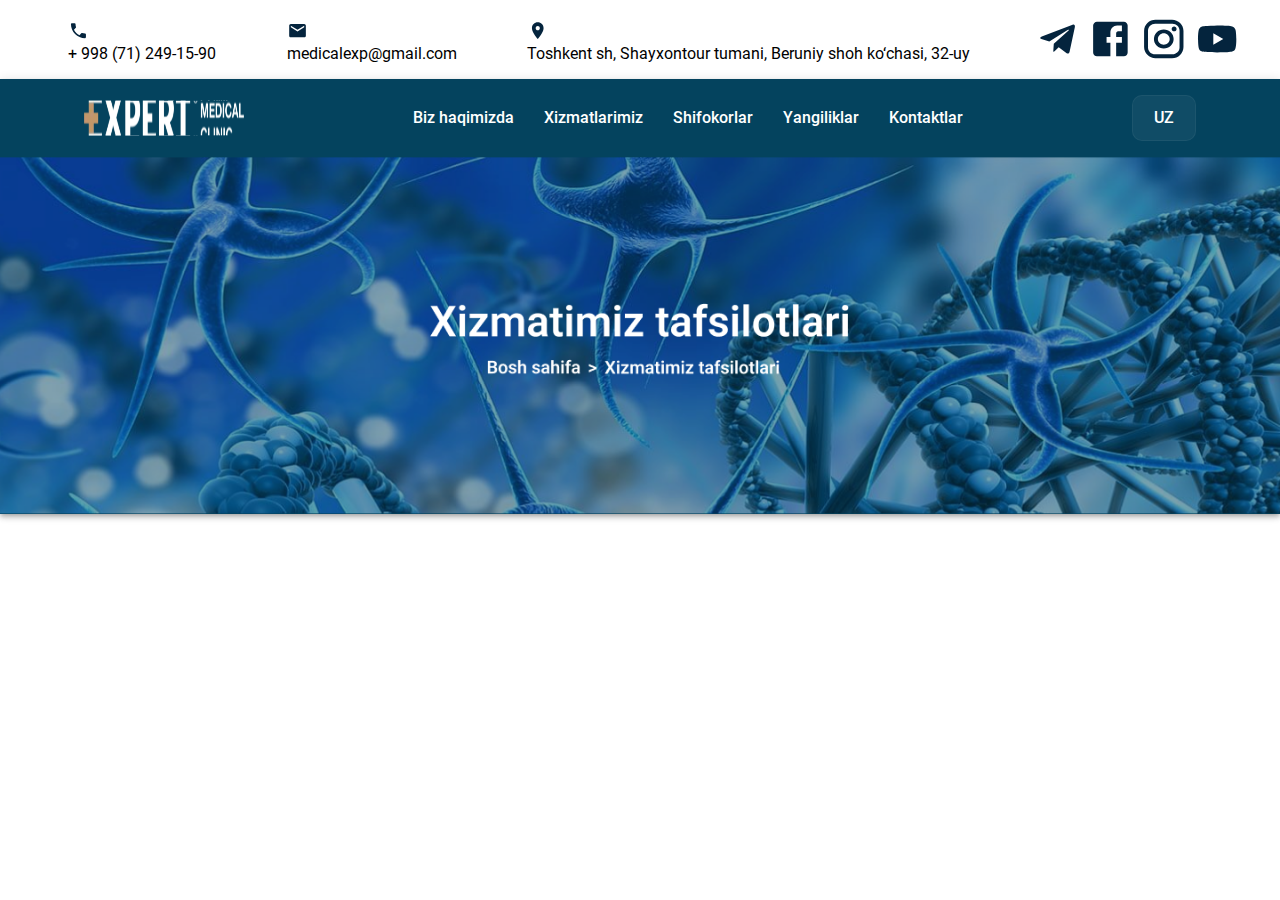
==== 2.html @ cc601379 "Initial commit" ====
<!DOCTYPE html>
<html lang="en">

<head>
    <meta charset="UTF-8">
    <meta name="viewport" content="width=device-width, initial-scale=1.0">
    <title>Document</title>
    <link rel="stylesheet" href="./css/style.css">
</head>

<body>
    <header class="site-header">
        <div class="container header-container">
            <div class="header__inner">
                <ul class="site-header__list">
                    <li class="list__inner">
                        <div class="box tel-phone-box">
                            <img src="./images/phone.svg" alt="this is call icon img" class="list__inner_img">
                            <p class="list__inner_text tel-text-header">+ 998 (71) 249-15-90</p>
                        </div>
                    </li>
                    <li class="list__inner">
                        <div class="box header-email-box">
                            <img src="./images/email.svg" alt="this is email icon img" class="list__inner_img">
                            <p class="list__inner_text email-header-text">medicalexp@gmail.com</p>
                        </div>
                    </li>
                    <li class="list__inner">
                        <div class="box">
                            <img src="./images/map.svg" alt="this is map icon img" class="list__inner_img">
                            <p class="list__inner_text map-loca">Toshkent sh, Shayxontour tumani, Beruniy shoh ko‘chasi,
                                32-uy
                            </p>
                        </div>
                    </li>
                    <li class="list__inner icon-list">
                        <img src="./images/telegram.svg" alt="this is telegram icon img" class="list__inner-icon">
                        <img src="./images/facebook.svg" alt="this is facebook icon img" class="list__inner-icon">
                        <img src="./images/instagram.svg" alt="this is instagram icon img" class="list__inner-icon">
                        <img src="./images/youtube.svg" alt="this is youtube icon img" class="list__inner-icon">
                    </li>
                </ul>
            </div>
        </div>
    </header>


    <main>
        <section class="section-hero">
            <div class="container hero-container">
                <div class="hero__inner">
                    <div class="hero__top">
                        <button class="burger-btn">
                            <img src="./images/burgerimg.svg" alt="this is burger img" class="burger-img">
                        </button>
                        <div class="hero-icon__box">
                           <a href="./index.html"> <img src="./images/hero-icon.svg" alt="this is hero icon img" class="img__box"></a>
                        </div>

                        <ul class="site-hero__list">
                            <li class="hero-list__inner">Biz haqimizda</li>
                            <li class="hero-list__inner">Xizmatlarimiz</li>
                            <li class="hero-list__inner">Shifokorlar</li>
                            <li class="hero-list__inner"><a style="text-decoration: none; color: #fff;"
                                    href="./2.html">Yangiliklar</a></li>
                            <li class="hero-list__inner">Kontaktlar</li>
                        </ul>

                        <button class="site-hero-language__btn">UZ</button>
                    </div>
                    <div class="hero__bottom">
                        <img src="./images/hero-bgi.png" alt="this is hero bgi img" class="hero__bottom_img">
                    </div>
                </div>
            </div>
        </section>
    </main>
</body>

</html>
---- css/style.css ----
/*! normalize.css v8.0.1 | MIT License | github.com/necolas/normalize.css */
/* Document
   ========================================================================== */
/**
 * 1. Correct the line height in all browsers.
 * 2. Prevent adjustments of font size after orientation changes in iOS.
 */
html {
  line-height: 1.15; /* 1 */
  -webkit-text-size-adjust: 100%; /* 2 */
}

/* Sections
     ========================================================================== */
/**
   * Remove the margin in all browsers.
   */
body {
  margin: 0;
}

/**
   * Render the `main` element consistently in IE.
   */
main {
  display: block;
}

/**
   * Correct the font size and margin on `h1` elements within `section` and
   * `article` contexts in Chrome, Firefox, and Safari.
   */
h1 {
  font-size: 2em;
  margin: 0.67em 0;
}

/* Grouping content
     ========================================================================== */
/**
   * 1. Add the correct box sizing in Firefox.
   * 2. Show the overflow in Edge and IE.
   */
hr {
  box-sizing: content-box; /* 1 */
  height: 0; /* 1 */
  overflow: visible; /* 2 */
}

/**
   * 1. Correct the inheritance and scaling of font size in all browsers.
   * 2. Correct the odd `em` font sizing in all browsers.
   */
pre {
  font-family: monospace, monospace; /* 1 */
  font-size: 1em; /* 2 */
}

/* Text-level semantics
     ========================================================================== */
/**
   * Remove the gray background on active links in IE 10.
   */
a {
  background-color: transparent;
}

/**
   * 1. Remove the bottom border in Chrome 57-
   * 2. Add the correct text decoration in Chrome, Edge, IE, Opera, and Safari.
   */
abbr[title] {
  border-bottom: none; /* 1 */
  text-decoration: underline; /* 2 */
  -webkit-text-decoration: underline dotted;
          text-decoration: underline dotted; /* 2 */
}

/**
   * Add the correct font weight in Chrome, Edge, and Safari.
   */
b,
strong {
  font-weight: bolder;
}

/**
   * 1. Correct the inheritance and scaling of font size in all browsers.
   * 2. Correct the odd `em` font sizing in all browsers.
   */
code,
kbd,
samp {
  font-family: monospace, monospace; /* 1 */
  font-size: 1em; /* 2 */
}

/**
   * Add the correct font size in all browsers.
   */
small {
  font-size: 80%;
}

/**
   * Prevent `sub` and `sup` elements from affecting the line height in
   * all browsers.
   */
sub,
sup {
  font-size: 75%;
  line-height: 0;
  position: relative;
  vertical-align: baseline;
}

sub {
  bottom: -0.25em;
}

sup {
  top: -0.5em;
}

/* Embedded content
     ========================================================================== */
/**
   * Remove the border on images inside links in IE 10.
   */
img {
  border-style: none;
}

/* Forms
     ========================================================================== */
/**
   * 1. Change the font styles in all browsers.
   * 2. Remove the margin in Firefox and Safari.
   */
button,
input,
optgroup,
select,
textarea {
  font-family: inherit; /* 1 */
  font-size: 100%; /* 1 */
  line-height: 1.15; /* 1 */
  margin: 0; /* 2 */
}

/**
   * Show the overflow in IE.
   * 1. Show the overflow in Edge.
   */
button,
input {
  /* 1 */
  overflow: visible;
}

/**
   * Remove the inheritance of text transform in Edge, Firefox, and IE.
   * 1. Remove the inheritance of text transform in Firefox.
   */
button,
select {
  /* 1 */
  text-transform: none;
}

/**
   * Correct the inability to style clickable types in iOS and Safari.
   */
button,
[type=button],
[type=reset],
[type=submit] {
  -webkit-appearance: button;
}

/**
   * Remove the inner border and padding in Firefox.
   */
button::-moz-focus-inner,
[type=button]::-moz-focus-inner,
[type=reset]::-moz-focus-inner,
[type=submit]::-moz-focus-inner {
  border-style: none;
  padding: 0;
}

/**
   * Restore the focus styles unset by the previous rule.
   */
button:-moz-focusring,
[type=button]:-moz-focusring,
[type=reset]:-moz-focusring,
[type=submit]:-moz-focusring {
  outline: 1px dotted ButtonText;
}

/**
   * Correct the padding in Firefox.
   */
fieldset {
  padding: 0.35em 0.75em 0.625em;
}

/**
   * 1. Correct the text wrapping in Edge and IE.
   * 2. Correct the color inheritance from `fieldset` elements in IE.
   * 3. Remove the padding so developers are not caught out when they zero out
   *    `fieldset` elements in all browsers.
   */
legend {
  box-sizing: border-box; /* 1 */
  color: inherit; /* 2 */
  display: table; /* 1 */
  max-width: 100%; /* 1 */
  padding: 0; /* 3 */
  white-space: normal; /* 1 */
}

/**
   * Add the correct vertical alignment in Chrome, Firefox, and Opera.
   */
progress {
  vertical-align: baseline;
}

/**
   * Remove the default vertical scrollbar in IE 10+.
   */
textarea {
  overflow: auto;
}

/**
   * 1. Add the correct box sizing in IE 10.
   * 2. Remove the padding in IE 10.
   */
[type=checkbox],
[type=radio] {
  box-sizing: border-box; /* 1 */
  padding: 0; /* 2 */
}

/**
   * Correct the cursor style of increment and decrement buttons in Chrome.
   */
[type=number]::-webkit-inner-spin-button,
[type=number]::-webkit-outer-spin-button {
  height: auto;
}

/**
   * 1. Correct the odd appearance in Chrome and Safari.
   * 2. Correct the outline style in Safari.
   */
[type=search] {
  -webkit-appearance: textfield; /* 1 */
  outline-offset: -2px; /* 2 */
}

/**
   * Remove the inner padding in Chrome and Safari on macOS.
   */
[type=search]::-webkit-search-decoration {
  -webkit-appearance: none;
}

/**
   * 1. Correct the inability to style clickable types in iOS and Safari.
   * 2. Change font properties to `inherit` in Safari.
   */
::-webkit-file-upload-button {
  -webkit-appearance: button; /* 1 */
  font: inherit; /* 2 */
}

/* Interactive
     ========================================================================== */
/*
   * Add the correct display in Edge, IE 10+, and Firefox.
   */
details {
  display: block;
}

/*
   * Add the correct display in all browsers.
   */
summary {
  display: list-item;
}

/* Misc
     ========================================================================== */
/**
   * Add the correct display in IE 10+.
   */
template {
  display: none;
}

/**
   * Add the correct display in IE 10.
   */
[hidden] {
  display: none;
}

@font-face {
  font-family: "Roboto";
  src: url("../fonts/Roboto-BlackItalic.woff2") format("woff2"), url("../fonts/Roboto-BlackItalic.woff") format("woff");
  font-weight: 900;
  font-style: italic;
  font-display: swap;
}
@font-face {
  font-family: "Roboto";
  src: url("../fonts/Roboto-Bold.woff2") format("woff2"), url("../fonts/Roboto-Bold.woff") format("woff");
  font-weight: bold;
  font-style: normal;
  font-display: swap;
}
@font-face {
  font-family: "Roboto";
  src: url("../fonts/Roboto-Black.woff2") format("woff2"), url("../fonts/Roboto-Black.woff") format("woff");
  font-weight: 900;
  font-style: normal;
  font-display: swap;
}
@font-face {
  font-family: "Roboto";
  src: url("../fonts/Roboto-BoldItalic.woff2") format("woff2"), url("../fonts/Roboto-BoldItalic.woff") format("woff");
  font-weight: bold;
  font-style: italic;
  font-display: swap;
}
@font-face {
  font-family: "Roboto";
  src: url("../fonts/Roboto-Medium.woff2") format("woff2"), url("../fonts/Roboto-Medium.woff") format("woff");
  font-weight: 500;
  font-style: normal;
  font-display: swap;
}
@font-face {
  font-family: "Roboto";
  src: url("../fonts/Roboto-Light.woff2") format("woff2"), url("../fonts/Roboto-Light.woff") format("woff");
  font-weight: 300;
  font-style: normal;
  font-display: swap;
}
@font-face {
  font-family: "Roboto";
  src: url("../fonts/Roboto-LightItalic.woff2") format("woff2"), url("../fonts/Roboto-LightItalic.woff") format("woff");
  font-weight: 300;
  font-style: italic;
  font-display: swap;
}
@font-face {
  font-family: "Roboto";
  src: url("../fonts/Roboto-Italic.woff2") format("woff2"), url("../fonts/Roboto-Italic.woff") format("woff");
  font-weight: normal;
  font-style: italic;
  font-display: swap;
}
@font-face {
  font-family: "Roboto";
  src: url("../fonts/Roboto-MediumItalic.woff2") format("woff2"), url("../fonts/Roboto-MediumItalic.woff") format("woff");
  font-weight: 500;
  font-style: italic;
  font-display: swap;
}
@font-face {
  font-family: "Roboto";
  src: url("../fonts/Roboto-Regular.woff2") format("woff2"), url("../fonts/Roboto-Regular.woff") format("woff");
  font-weight: normal;
  font-style: normal;
  font-display: swap;
}
@font-face {
  font-family: "Roboto";
  src: url("../fonts/Roboto-ThinItalic.woff2") format("woff2"), url("../fonts/Roboto-ThinItalic.woff") format("woff");
  font-weight: 100;
  font-style: italic;
  font-display: swap;
}
@font-face {
  font-family: "Roboto";
  src: url("../fonts/Roboto-Thin.woff2") format("woff2"), url("../fonts/Roboto-Thin.woff") format("woff");
  font-weight: 100;
  font-style: normal;
  font-display: swap;
}
*,
*::before,
*::after {
  box-sizing: border-box;
  margin: 0;
  padding: 0;
}

body {
  font-family: "Roboto";
  overflow-x: hidden;
  scroll-behavior: smooth;
}

img {
  vertical-align: middle;
  -o-object-fit: contain;
     object-fit: contain;
}

::-moz-selection {
  background-color: #ccc;
}

::selection {
  background-color: #ccc;
}

ul {
  list-style: none;
}

ol {
  list-style: none;
}

.visually-hidden {
  clip: rect(0 0 0 0);
  -webkit-clip-path: inset(50%);
          clip-path: inset(50%);
  height: 1px;
  overflow: hidden;
  position: absolute;
  white-space: nowrap;
  width: 1px;
}

.container {
  margin-left: auto;
  margin-right: auto;
  max-width: 1240px;
  width: 100%;
}

.header-container {
  margin-left: auto;
  margin-right: auto;
  max-width: 1320px;
  width: 100%;
}

.header__inner {
  padding: 16px 68px;
}

.site-header__list {
  display: flex;
  list-style: none;
  justify-content: space-between;
}

.list__inner {
  margin-right: 50px;
  display: flex;
}

.list__inner_img {
  display: inline-block;
}

.list__inner_text {
  display: inline-block;
}

.list__inner-icon {
  display: inline-block;
}

.icon-list {
  gap: 5px;
}

@media only screen and (max-width: 768px) {
  .site-header__list {
    flex-direction: column;
  }
  .map-loca {
    max-width: 254.01px;
    width: 100%;
    text-align: center;
    font-size: 12px;
  }
  .header-email-box {
    margin-top: -30px;
    margin-left: 300px;
  }
  .icon-list {
    margin-top: -30px;
    margin-left: 300px;
  }
  .tel-text-header {
    font-size: 12px;
  }
  .email-header-text {
    display: inline-block;
    font-size: 12px;
  }
}
@media only screen and (max-width: 500px) {
  .list__inner:nth-child(1) {
    margin-left: -50px;
  }
  .list__inner:nth-child(2) {
    margin-left: -50px;
  }
  .list__inner:nth-child(3) {
    margin-left: -50px;
  }
  .list__inner:nth-child(4) {
    margin-left: 250px;
  }
}
@media only screen and (max-width: 450px) {
  .list__inner:nth-child(1) {
    margin-left: -50px;
  }
  .list__inner:nth-child(2) {
    margin-left: -90px;
  }
  .list__inner:nth-child(3) {
    margin-left: -70px;
  }
  .list__inner:nth-child(4) {
    margin-left: 200px;
  }
}
@media only screen and (max-width: 450px) {
  .header-email-box {
    margin-top: -30px;
    margin-left: 200px;
  }
  .list__inner:nth-child(2) {
    display: none;
  }
  .list__inner:nth-child(3) {
    text-align: center;
    margin-left: auto;
    margin-right: auto;
  }
  .list__inner:nth-child(1) {
    text-align: center;
    margin-left: auto;
    margin-right: auto;
  }
  .list__inner:nth-child(4) {
    text-align: center;
    margin-left: auto;
    margin-right: auto;
  }
  .icon-list {
    margin-top: 30px;
    margin-left: 0px;
    margin-left: auto;
    margin-right: auto;
  }
}
.section-hero {
  box-shadow: 0 1px 10px 0 rgba(0, 0, 0, 0.12), 0 4px 5px 0 rgba(0, 0, 0, 0.14), 0 2px 4px -1px rgba(0, 0, 0, 0.2);
  background: #04435e;
}

.hero-container {
  max-width: 1440px;
  width: 100%;
}

.hero__top {
  display: flex;
  justify-content: space-between;
  align-items: center;
  padding: 16px 84px;
}

.site-hero__list {
  display: flex;
  list-style: none;
  gap: 30px;
}

.hero-list__inner {
  font-family: var(--font-family);
  font-weight: 500;
  font-size: 16px;
  line-height: 165%;
  color: #fff;
}

.site-hero-language__btn {
  border-radius: 10px;
  background: rgba(255, 255, 255, 0.05);
  font-family: var(--font-family);
  font-weight: 500;
  font-size: 16px;
  line-height: 150%;
  text-align: center;
  color: #fff;
  padding: 10px 21px;
  border: 1px solid rgba(255, 255, 255, 0.05);
}

.hero__bottom_img {
  width: 100%;
}

.burger-btn {
  display: none;
}

@media only screen and (max-width: 923px) {
  .hero-icon__box {
    margin-left: -20px;
  }
  .site-hero__list {
    gap: 5;
  }
  .site-hero-language__btn {
    margin-left: 50px;
  }
}
@media only screen and (max-width: 865px) {
  .site-hero__list {
    gap: 5;
  }
  .site-hero-language__btn {
    margin-left: 10px;
  }
}
@media only screen and (max-width: 823px) {
  .site-hero__list {
    gap: 5;
  }
  .hero-list__inner {
    font-size: 12px;
  }
  .site-hero-language__btn {
    margin-left: 10px;
  }
}
@media only screen and (max-width: 723px) {
  .burger-btn {
    display: block;
    background-color: transparent;
    border: none;
  }
  .site-hero__list {
    display: none;
  }
}
@media only screen and (max-width: 463px) {
  .hero__inner {
    justify-content: space-between;
  }
  .burger-btn {
    display: none;
  }
}
.section-information {
  background-color: #F4F4F4;
  margin-top: 100px;
  margin-bottom: 10px;
  padding-bottom: 20px;
}

.information__inner-img {
  max-width: 100%;
  width: 100%;
}

.informayion__inner-title {
  margin-bottom: 30px;
}

.information__inner-text-box {
  margin-bottom: 30px;
}

.text-box__text {
  margin-top: 30px;
}

.information-bottom__title {
  font-family: var(--font-family);
  font-weight: 700;
  font-size: 48px;
  line-height: 165%;
  color: #04435e;
}

.information-bottom__btn {
  border-radius: 10px;
  max-width: 214px;
  width: 100%;
  background: #04435e;
  font-family: var(--font-family);
  font-weight: 500;
  font-size: 16px;
  line-height: 165%;
  color: #fff;
  padding: 10px 20px;
  border: 1px solid #04435e;
}

.information-bottom__list {
  margin-top: 10px;
  display: flex;
  list-style-type: none;
  gap: 50px;
}

.information-bottom__list_inner {
  box-shadow: 0 0 25px 0 rgba(222, 222, 222, 0.75);
  background: #fff;
  padding-bottom: 25px;
  border-radius: 10px;
  max-width: 267.88px;
  width: 100%;
}

.bottom__list_inner__text_name {
  margin-top: 5px;
  display: block;
  text-align: center;
}

.bottom__list_inner__text_about {
  text-align: center;
  margin-top: 8.75px;
}

.information__bottom-top {
  display: flex;
  justify-content: space-between;
  align-items: center;
}

@media only screen and (max-width: 768px) {
  .information-bottom__list_inner {
    max-width: 225.35px;
    width: 100%;
  }
  .information-bottom__list_inner:nth-child(1) {
    margin-left: auto;
    margin-right: auto;
  }
  .information-bottom__list_inner:nth-child(2) {
    margin-left: auto;
    margin-right: auto;
  }
  .information-bottom__list_inner:nth-child(3) {
    display: none;
  }
  .information-bottom__list_inner:nth-child(4) {
    display: none;
  }
  .bottom__list_inner__img {
    width: 225.35px;
    height: 126.76px;
  }
  .information-bottom__title {
    max-width: 414.76px;
    width: 100%;
  }
  .information-bottom__btn {
    display: none;
  }
}
@media only screen and (max-width: 510px) {
  .information-bottom__list {
    flex-direction: column;
  }
  .information-bottom__list_inner:nth-child(1) {
    display: block;
  }
  .information-bottom__list_inner:nth-child(2) {
    display: block;
  }
  .information-bottom__list_inner:nth-child(3) {
    margin-left: auto;
    margin-right: auto;
    display: block;
  }
  .information-bottom__list_inner:nth-child(4) {
    display: block;
    margin-left: auto;
    margin-right: auto;
  }
}
@media only screen and (max-width: 398px) {
  .information-bottom__title {
    max-width: 308.16px;
    width: 100%;
    font-size: 25px;
    text-align: center;
    margin-left: auto;
    margin-right: auto;
  }
  .information__inner-text-box {
    margin-left: auto;
    margin-right: auto;
    text-align: center;
  }
}
.site-footer {
  background-color: #04435E;
  padding: 68px 84px;
}

.footer-container {
  max-width: 1440px;
  width: 100%;
}

.footer__inner {
  display: flex;
  justify-content: space-between;
}

.contact__text {
  font-family: var(--font-family);
  font-weight: 600;
  font-size: 22px;
  line-height: 150%;
  color: #fff;
  margin-bottom: 30px;
}

.box1 {
  display: flex;
  gap: 10px;
  margin-bottom: 10px;
}

.footer-box1__text {
  font-family: var(--font-family);
  font-weight: 500;
  font-size: 16px;
  line-height: 165%;
  color: rgba(255, 255, 255, 0.7);
}

.footer-phone__img {
  margin-left: -5px;
}

.about-title {
  margin-bottom: 30px;
  font-family: var(--font-family);
  font-weight: 600;
  font-size: 22px;
  line-height: 150%;
  color: #fff;
}

.footer-about__list_text {
  margin-bottom: 30px;
  font-family: var(--font-family);
  font-weight: 500;
  font-size: 16px;
  line-height: 165%;
  color: rgba(255, 255, 255, 0.7);
}

.for__list-inner {
  font-family: var(--font-family);
  font-weight: 500;
  font-size: 16px;
  line-height: 165%;
  color: rgba(255, 255, 255, 0.7);
  margin-bottom: 30px;
}

.for__list_title {
  font-family: var(--font-family);
  font-weight: 600;
  font-size: 22px;
  line-height: 150%;
  color: #fff;
  margin-bottom: 30px;
}

.eng__box_title {
  font-family: var(--font-family);
  font-weight: 600;
  font-size: 22px;
  line-height: 150%;
  color: #fff;
}

.form__input {
  margin-top: 30px;
  margin-bottom: 30px;
  border-bottom: 1px solid #fff;
  background-color: transparent;
  border: none;
  color: #fff;
  outline: none;
  border-bottom: 1px solid #fff;
  max-width: 305px;
  width: 100%;
  padding-bottom: 10px;
}

.form__textarea {
  background-color: transparent;
  border: none;
  outline: none;
  border-bottom: 1px solid white;
  color: #fff;
}

.footer__submit-btn {
  padding: 10px 20px;
  font-family: var(--font-family);
  font-weight: 500;
  font-size: 16px;
  line-height: 175%;
  text-align: center;
  color: #04435e;
  border: 1px solid #fff;
  border-radius: 10px;
  margin-top: 16px;
}

@media only screen and (max-width: 768px) {
  .footer__inner {
    display: flex;
    justify-content: space-between;
    flex-direction: column;
  }
  .boxcontandabout {
    display: flex;
  }
  .boxforandbeck {
    display: flex;
  }
  .footer-end__box {
    margin-left: 150px;
  }
  .footer-about__list {
    margin-left: 50px;
  }
  .contact__text {
    font-family: var(--font-family);
    font-weight: 600;
    font-size: 20px;
    line-height: 150%;
    color: #fff;
  }
  .about-title {
    font-family: var(--font-family);
    font-weight: 600;
    font-size: 20px;
    line-height: 150%;
    color: #fff;
  }
  .footer-box1__text {
    font-family: var(--font-family);
    font-weight: 500;
    font-size: 15px;
    line-height: 165%;
    color: rgba(255, 255, 255, 0.7);
  }
  .footer-about__list_text {
    font-family: var(--font-family);
    font-weight: 500;
    font-size: 15px;
    line-height: 165%;
    color: rgba(255, 255, 255, 0.7);
  }
  .for__list-inner {
    font-family: var(--font-family);
    font-weight: 500;
    font-size: 15px;
    line-height: 165%;
    color: rgba(255, 255, 255, 0.7);
  }
  .for__list_title {
    font-family: var(--font-family);
    font-weight: 600;
    font-size: 20px;
    line-height: 150%;
    color: #fff;
  }
}
@media only screen and (max-width: 581px) {
  .footer__inner {
    display: flex;
    justify-content: space-between;
    flex-direction: column;
  }
  .boxcontandabout {
    display: flex;
  }
  .boxforandbeck {
    display: flex;
  }
  .footer-end__box {
    margin-left: 50px;
  }
  .footer-about__list {
    margin-left: 50px;
  }
  .contact__text {
    font-family: var(--font-family);
    font-weight: 600;
    font-size: 20px;
    line-height: 150%;
    color: #fff;
  }
  .about-title {
    font-family: var(--font-family);
    font-weight: 600;
    font-size: 20px;
    line-height: 150%;
    color: #fff;
  }
  .footer-box1__text {
    font-family: var(--font-family);
    font-weight: 500;
    font-size: 15px;
    line-height: 165%;
    color: rgba(255, 255, 255, 0.7);
  }
  .footer-about__list_text {
    font-family: var(--font-family);
    font-weight: 500;
    font-size: 15px;
    line-height: 165%;
    color: rgba(255, 255, 255, 0.7);
  }
  .for__list-inner {
    font-family: var(--font-family);
    font-weight: 500;
    font-size: 15px;
    line-height: 165%;
    color: rgba(255, 255, 255, 0.7);
  }
  .contact-box {
    margin-left: -70px;
  }
  .footer-for__list {
    margin-left: -70px;
  }
  .for__list_title {
    font-family: var(--font-family);
    font-weight: 600;
    font-size: 20px;
    line-height: 150%;
    color: #fff;
  }
}
@media only screen and (max-width: 413px) {
  .boxcontandabout {
    flex-direction: column;
  }
  .boxforandbeck {
    flex-direction: column;
  }
  .footer-end__box {
    margin-left: 0px;
  }
  .footer-about__list {
    margin-left: 0px;
  }
  .for__list_title {
    font-family: var(--font-family);
    font-weight: 600;
    font-size: 18px;
    line-height: 150%;
    color: #fff;
  }
  .footer-for__list {
    margin-left: auto;
    margin-right: auto;
  }
  .footer-about__list {
    margin-left: auto;
    margin-right: auto;
  }
  .contact-box {
    margin-left: auto;
    margin-right: auto;
  }
}/*# sourceMappingURL=style.css.map */
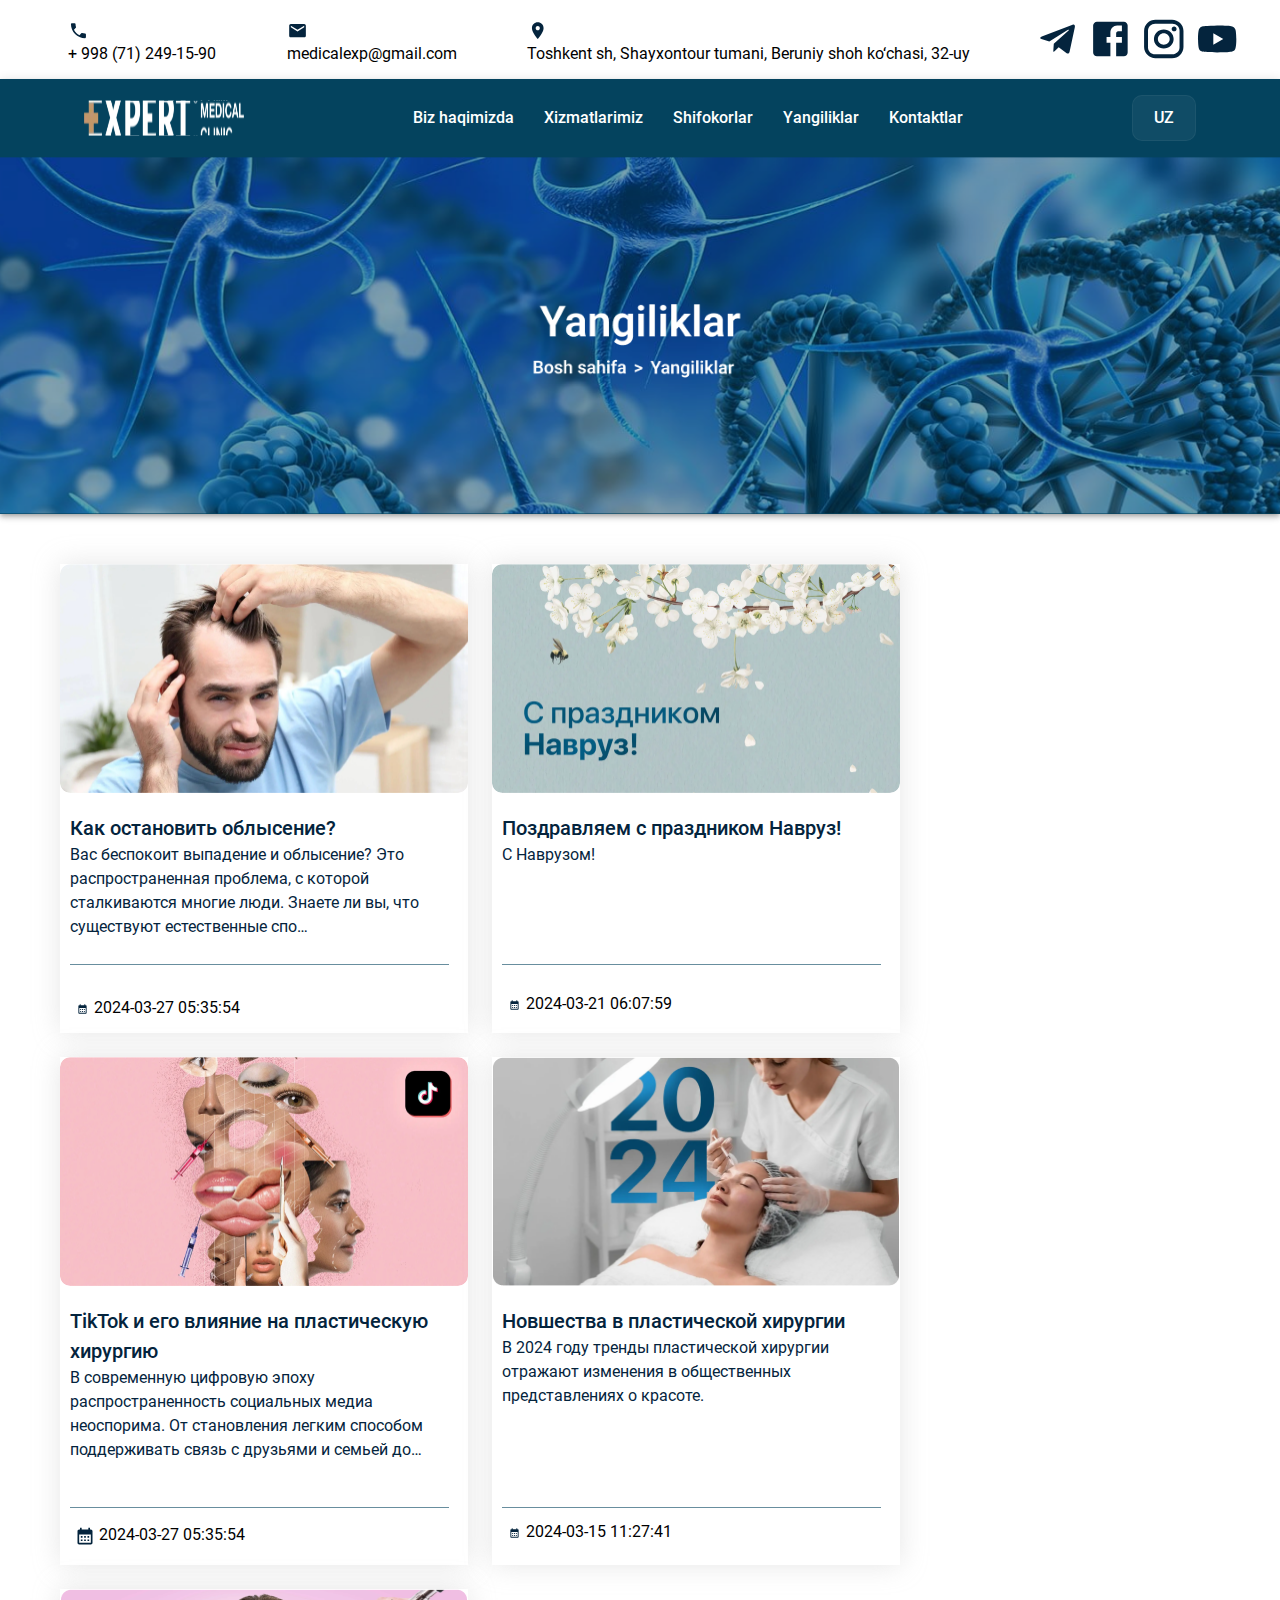
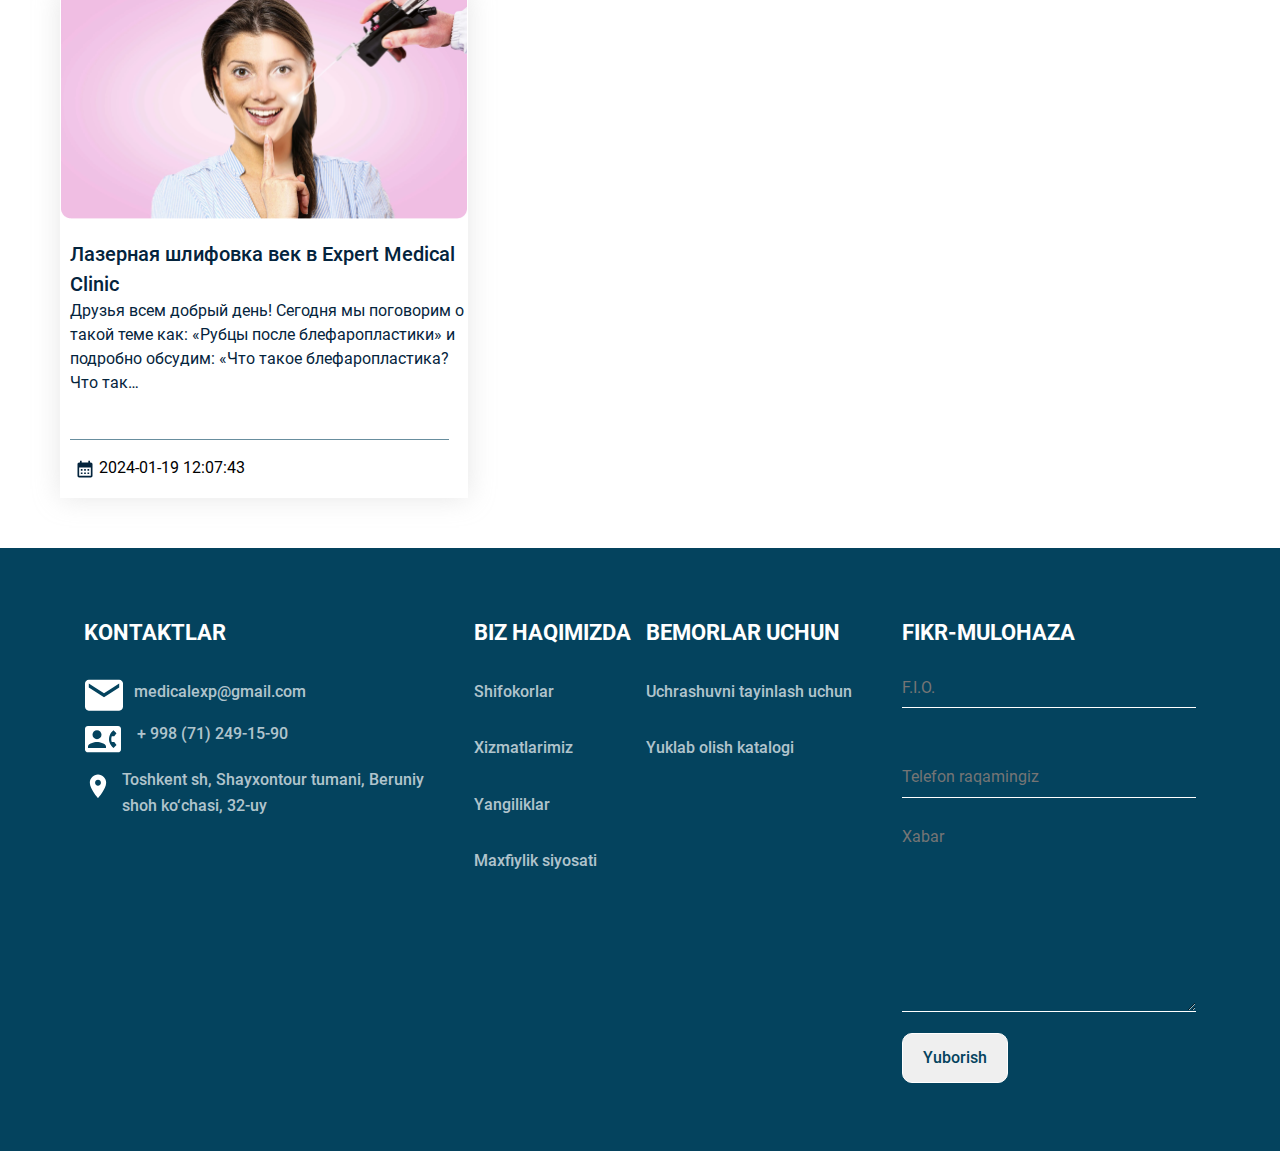
==== commit cea6eef2: "add main section" ====
--- a/2.html
+++ b/2.html
@@ -4,7 +4,7 @@
 <head>
     <meta charset="UTF-8">
     <meta name="viewport" content="width=device-width, initial-scale=1.0">
-    <title>Document</title>
+    <title>Muhammadullo-amaliyot</title>
     <link rel="stylesheet" href="./css/style.css">
 </head>
 
@@ -54,7 +54,8 @@
                             <img src="./images/burgerimg.svg" alt="this is burger img" class="burger-img">
                         </button>
                         <div class="hero-icon__box">
-                           <a href="./index.html"> <img src="./images/hero-icon.svg" alt="this is hero icon img" class="img__box"></a>
+                            <a href="./index.html"> <img src="./images/hero-icon.svg" alt="this is hero icon img"
+                                    class="img__box"></a>
                         </div>
 
                         <ul class="site-hero__list">
@@ -69,12 +70,188 @@
                         <button class="site-hero-language__btn">UZ</button>
                     </div>
                     <div class="hero__bottom">
-                        <img src="./images/hero-bgi.png" alt="this is hero bgi img" class="hero__bottom_img">
-                    </div>
+                        <img src="./images/2hero.png" alt="this is hero bgi img" class="hero__bottom_img">
+                    </div>
+                </div>
+            </div>
+        </section>
+
+
+
+        <section class="section-main">
+            <div class="container main-container">
+                <div class="main__inner">
+                    <ul class="main__list">
+
+
+
+
+                        <li class="main__list-inner">
+                            <div class="main__list-inner__top">
+                                <img width="408" height="229.5" src="./images/sochqashlagich.png"
+                                    alt="this is soch qashlagich brat" class="main__list-inner__top-img">
+                                <strong class="main__list-inner__top-title">Как остановить облысение?</strong>
+                                <p class="main__list-inner__top-text">Вас беспокоит выпадение и облысение? Это
+                                    распространенная проблема, с которой
+                                    сталкиваются многие люди. Знаете ли вы, что
+                                    существуют естественные спо…</p>
+                            </div>
+                            <div class="main__list-inner__bottom">
+                                <img width="15" height="16.67" src="./images/kalendar.svg" alt="this is calendar img"
+                                    class="main__list-inner__bottom-img">
+                                <span class="main__list-inner__bottom-text">2024-03-27 05:35:54</span>
+                            </div>
+                        </li>
+
+
+
+
+                        <li class="main__list-inner">
+                            <div class="main__list-inner__top">
+                                <img width="408" height="229.5px" src="./images/navrozbilan.png"
+                                    alt="this is soch qashlagich brat" class="main__list-inner__top-img">
+                                <strong class="main__list-inner__top-title">Поздравляем с праздником Навруз!</strong>
+                                <p class="main__list-inner__top-text">С Наврузом!</p>
+                            </div>
+                            <div class="main__list-inner__bottom" style="margin-top: 128px;">
+                                <img width="15px" height="16.67px" src="./images/kalendar.svg"
+                                    alt="this is calendar img" class="main__list-inner__bottom-img">
+                                <span class="main__list-inner__bottom-text">2024-03-21 06:07:59</span>
+                            </div>
+                        </li>
+
+
+
+
+                        <li class="main__list-inner" >
+                            <div class="main__list-inner__top">
+                                <img width="408" height="229.5" src="./images/lablar.png"
+                                    alt="this is soch qashlagich brat" class="main__list-inner__top-img">
+                                <strong class="main__list-inner__top-title">TikTok и его влияние на пластическую
+                                    хирургию</strong>
+                                <p class="main__list-inner__top-text">
+                                    В современную цифровую эпоху
+                                    распространенность социальных медиа
+                                    неоспорима. От становления легким способом
+                                    поддерживать связь с друзьями и семьей до…
+                                </p>
+                            </div>
+                            <div class="main__list-inner__bottom">
+                                <img src="./images/kalendar.svg" alt="this is calendar img"
+                                    class="main__list-inner__bottom-img">
+                                <span class="main__list-inner__bottom-text">2024-03-27 05:35:54</span>
+                            </div>
+                        </li>
+
+
+
+
+                        <li class="main__list-inner">
+                            <div class="main__list-inner__top">
+                                <img width="408" height="229.5" src="./images/doktor2024.png"
+                                    alt="this is soch qashlagich brat" class="main__list-inner__top-img">
+                                <strong class="main__list-inner__top-title">Новшества в пластической хирургии</strong>
+                                <p class="main__list-inner__top-text">
+                                    В 2024 году тренды пластической хирургии
+                                    отражают изменения в общественных
+                                    представлениях о красоте.
+                                </p>
+                            </div>
+                            <div class="main__list-inner__bottom" style="margin-top: 115px;">
+                                <img width="15" height="16.67" src="./images/kalendar.svg" alt="this is calendar img"
+                                    class="main__list-inner__bottom-img">
+                                <span class="main__list-inner__bottom-text">2024-03-15 11:27:41</span>
+                            </div>
+                        </li>
+
+
+
+
+                        <li class="main__list-inner">
+                            <div class="main__list-inner__top">
+                                <img width="408" height="229.5" src="./images/syomka.png"
+                                    alt="this is soch qashlagich brat" class="main__list-inner__top-img">
+                                <strong class="main__list-inner__top-title">Лазерная шлифовка век в Expert Medical
+                                    Clinic</strong>
+                                <p class="main__list-inner__top-text">Друзья всем добрый день! Сегодня мы поговорим
+                                    о такой теме как: «Рубцы после блефаропластики»
+                                    и подробно обсудим: «Что такое
+                                    блефаропластика? Что так…</p>
+                            </div>
+                            <div class="main__list-inner__bottom">
+                                <img src="./images/kalendar.svg" alt="this is calendar img"
+                                    class="main__list-inner__bottom-img">
+                                <span class="main__list-inner__bottom-text">2024-01-19 12:07:43</span>
+                            </div>
+                        </li>
+
+
+
+
+
+                    </ul>
                 </div>
             </div>
         </section>
     </main>
+
+
+
+
+
+
+    <footer class="site-footer">
+        <div class="container footer-container">
+            <div class="footer__inner">
+                <div class="boxcontandabout" style="display: flex;">
+                    <div class="contact-box">
+                        <h2 class="contact__text">KONTAKTLAR</h2>
+                        <div class="box1">
+                            <img width="40" height="32" src="./images/footer-email.svg" alt="this is email img"
+                                class="footer-email__img">
+                            <p class="footer-box1__text">medicalexp@gmail.com</p>
+                        </div>
+                        <div class="box1">
+                            <img width="48" height="36" src="./images/footer-contact.svg" alt="this is contact img"
+                                class="footer-phone__img">
+                            <p class="footer-box1__text">+ 998 (71) 249-15-90</p>
+                        </div>
+                        <div class="box1">
+                            <img width="28" height="40" src="./images/footer-map.svg" alt="this is map img"
+                                class="footer-map__img">
+                            <p class="footer-box1__text">Toshkent sh, Shayxontour tumani, Beruniy <br>
+                                shoh ko‘chasi, 32-uy</p>
+                        </div>
+                    </div>
+                    <ul class="footer-about__list" style="margin-left: 50px;">
+                        <li class="footer-about__list_title about-title">BIZ HAQIMIZDA</li>
+                        <li class="footer-about__list_text">Shifokorlar</li>
+                        <li class="footer-about__list_text">Xizmatlarimiz</li>
+                        <li class="footer-about__list_text">Yangiliklar</li>
+                        <li class="footer-about__list_text">Maxfiylik siyosati</li>
+                    </ul>
+                </div>
+                <div class="boxforandbeck" style="display: flex;">
+                    <ul class="footer-for__list" style="margin-right: 50px;">
+                        <li class="for__list-inner for__list_title">BEMORLAR UCHUN</li>
+                        <li class="for__list-inner">Uchrashuvni tayinlash uchun</li>
+                        <li class="for__list-inner">Yuklab olish katalogi</li>
+                    </ul>
+
+                    <div class="footer-end__box">
+                        <h2 class="eng__box_title">FIKR-MULOHAZA</h2>
+                        <form action="#" class="site-footer__form">
+                            <input type="text" placeholder="F.I.O." class="form__input"><br>
+                            <input type="tel" minlength="9" maxlength="13" placeholder="Telefon raqamingiz"
+                                class="form__input"><br>
+                            <textarea placeholder="Xabar" cols="30" rows="10" class="form__textarea"></textarea><br>
+                            <button class="footer__submit-btn">Yuborish</button>
+                        </form>
+                    </div>
+                </div>
+            </div>
+        </div>
+    </footer>
 </body>
 
 </html>--- a/css/style.css
+++ b/css/style.css
@@ -430,6 +430,10 @@
   list-style: none;
 }
 
+strong {
+  display: block;
+}
+
 .visually-hidden {
   clip: rect(0 0 0 0);
   -webkit-clip-path: inset(50%);
@@ -730,6 +734,7 @@
   border-radius: 10px;
   max-width: 267.88px;
   width: 100%;
+  margin-top: 30px;
 }
 
 .bottom__list_inner__text_name {
@@ -749,6 +754,28 @@
   align-items: center;
 }
 
+.list1 {
+  gap: 30px;
+  display: flex;
+}
+
+.list2 {
+  display: flex;
+  gap: 30px;
+}
+
+@media only screen and (max-width: 1181px) {
+  .list1 {
+    flex-direction: column;
+    margin-left: auto;
+    margin-right: auto;
+  }
+  .list2 {
+    flex-direction: column;
+    margin-left: auto;
+    margin-right: auto;
+  }
+}
 @media only screen and (max-width: 768px) {
   .information-bottom__list_inner {
     max-width: 225.35px;
@@ -937,7 +964,7 @@
   margin-top: 16px;
 }
 
-@media only screen and (max-width: 768px) {
+@media only screen and (max-width: 887px) {
   .footer__inner {
     display: flex;
     justify-content: space-between;
@@ -998,7 +1025,7 @@
     color: #fff;
   }
 }
-@media only screen and (max-width: 581px) {
+@media only screen and (max-width: 631px) {
   .footer__inner {
     display: flex;
     justify-content: space-between;
@@ -1065,7 +1092,7 @@
     color: #fff;
   }
 }
-@media only screen and (max-width: 413px) {
+@media only screen and (max-width: 470px) {
   .boxcontandabout {
     flex-direction: column;
   }
@@ -1097,4 +1124,167 @@
     margin-left: auto;
     margin-right: auto;
   }
+}
+.section-main {
+  padding-left: 60px;
+  padding-right: 60px;
+}
+
+.main-container {
+  max-width: 1320px;
+  width: 100%;
+}
+
+.main__list {
+  display: flex;
+  gap: 24px;
+  padding-top: 50px;
+  padding-bottom: 50px;
+  flex-wrap: wrap;
+}
+
+.main__list-inner {
+  max-width: 408px;
+  width: 100%;
+  position: relative;
+  box-shadow: 0 0 25px 0 rgba(222, 222, 222, 0.75);
+  background: #fff;
+  padding-bottom: 15px;
+}
+.main__list-inner::before {
+  position: absolute;
+  content: "";
+  background-image: url("../../images/uzuntayoq.svg");
+  background-repeat: no-repeat;
+  width: 379px;
+  height: 1px;
+  top: 400px;
+  left: 10px;
+}
+.main__list-inner:nth-child(3)::before {
+  position: absolute;
+  content: "";
+  background-image: url("../../images/uzuntayoq.svg");
+  background-repeat: no-repeat;
+  width: 379px;
+  height: 1px;
+  top: 450px;
+  left: 10px;
+}
+.main__list-inner:nth-child(4)::before {
+  position: absolute;
+  content: "";
+  background-image: url("../../images/uzuntayoq.svg");
+  background-repeat: no-repeat;
+  width: 379px;
+  height: 1px;
+  top: 450px;
+  left: 10px;
+}
+.main__list-inner:nth-child(5)::before {
+  position: absolute;
+  content: "";
+  background-image: url("../../images/uzuntayoq.svg");
+  background-repeat: no-repeat;
+  width: 379px;
+  height: 1px;
+  top: 450px;
+  left: 10px;
+}
+
+.main__list-inner__top-img {
+  border-radius: 10px;
+  margin-bottom: 20px;
+}
+
+.main__list-inner__top-title {
+  font-family: var(--font-family);
+  font-weight: 500;
+  font-size: 20px;
+  line-height: 150%;
+  color: #04243d;
+  margin-left: 10px;
+}
+
+.main__list-inner__top-text {
+  font-family: var(--font-family);
+  font-weight: 400;
+  font-size: 16px;
+  line-height: 150%;
+  color: #04243d;
+  margin-left: 10px;
+}
+
+.main__list-inner__bottom {
+  margin-top: 60px;
+  margin-left: 15px;
+}
+
+@media only screen and (max-width: 959px) {
+  .main__list-inner {
+    margin-left: auto;
+    margin-right: auto;
+  }
+}
+@media only screen and (max-width: 768px) {
+  .main__list {
+    flex-wrap: wrap;
+  }
+  .main__list-inner {
+    max-width: 324px;
+    width: 100%;
+  }
+  .main__list-inner::before {
+    width: 301px;
+    height: 1px;
+  }
+  .main__list-inner__top-img {
+    border-radius: 10px;
+    width: 324px;
+    height: 182px;
+  }
+  .main__list-inner__top-title {
+    font-family: var(--font-family);
+    font-weight: 500;
+    font-size: 20px;
+    line-height: 150%;
+    color: #04243d;
+  }
+  .main__list-inner__top-text {
+    font-family: var(--font-family);
+    font-weight: 400;
+    font-size: 16px;
+    line-height: 150%;
+    color: #04243d;
+  }
+  .main__list-inner:nth-child(1):before {
+    content: none;
+  }
+  .main__list-inner:nth-child(2):before {
+    content: none;
+  }
+  .main__list-inner:nth-child(3):before {
+    content: none;
+  }
+  .main__list-inner:nth-child(4)::before {
+    content: none;
+  }
+  .main__list-inner:nth-child(5):before {
+    content: none;
+  }
+}
+@media only screen and (max-width: 450px) {
+  .main__list-inner {
+    max-width: 366px;
+    width: 100%;
+  }
+  .main__list-inner__top-img {
+    border-radius: 10px;
+    width: 250px;
+    height: 205px;
+    margin-left: auto;
+    margin-right: auto;
+    text-align: center;
+    display: inline-block;
+  }
 }/*# sourceMappingURL=style.css.map */